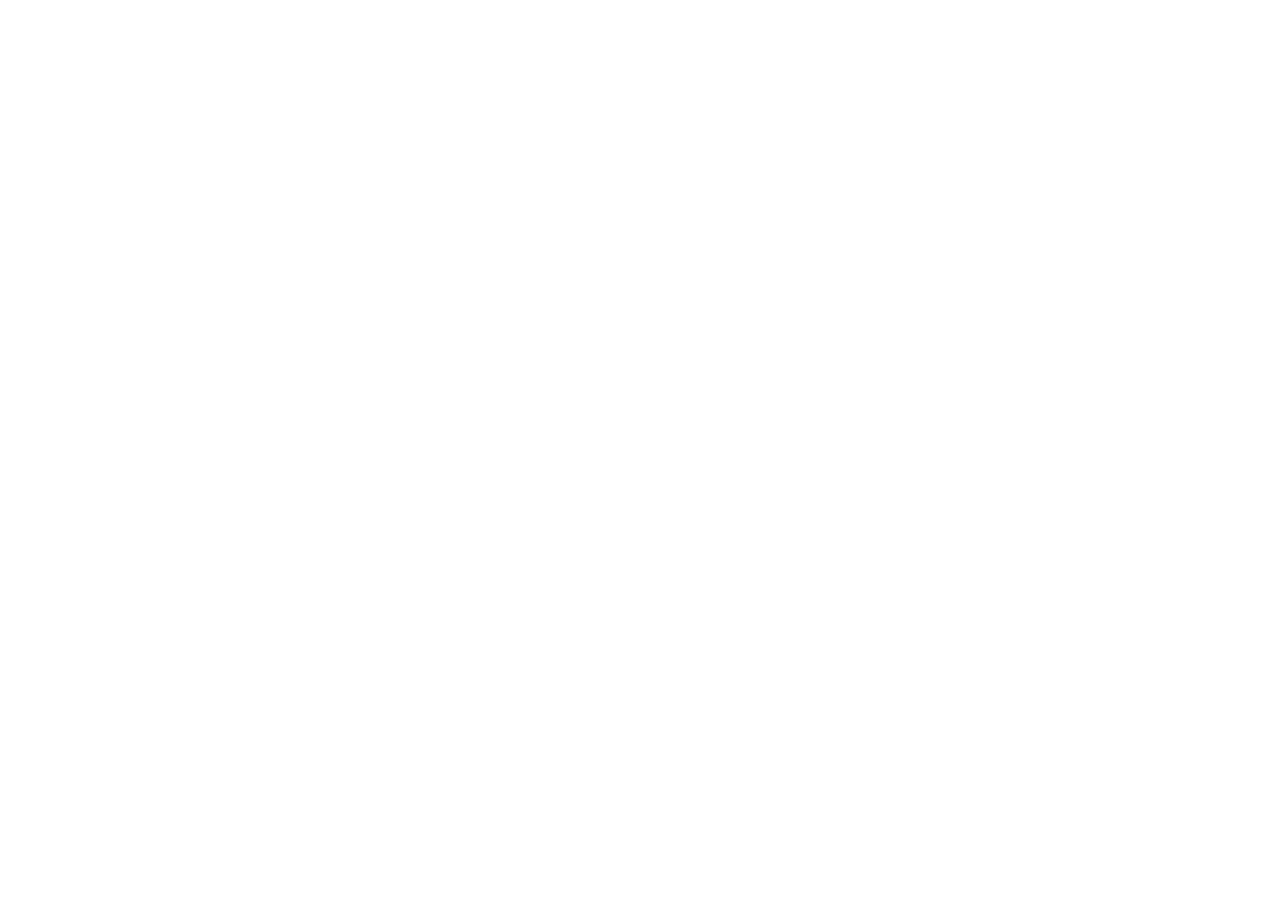
==== arquitetura-css-assets/index.html @ d76542f3 "Testes de JS e Inicio de Curso de CSS" ====
<!DOCTYPE html>
<html lang="pt-BR">
    <head>
        <link href="https://fonts.googleapis.com/css?family=Pacifico|Roboto:100,300,400,500,700,900" rel="stylesheet" />
        <meta charset="UTF-8" />
        <meta name="viewport" content="width=device-width, initial-scale=1.0" />
        <meta http-equiv="X-UA-Compatible" content="ie=edge" />
        <title>Fruta & Fruto</title>
        <link href="./assets/css/normalize.css" rel="stylesheet" />
        <link href="./assets/css/reset.css" rel="stylesheet" />
    </head>
    <body></body>
</html>
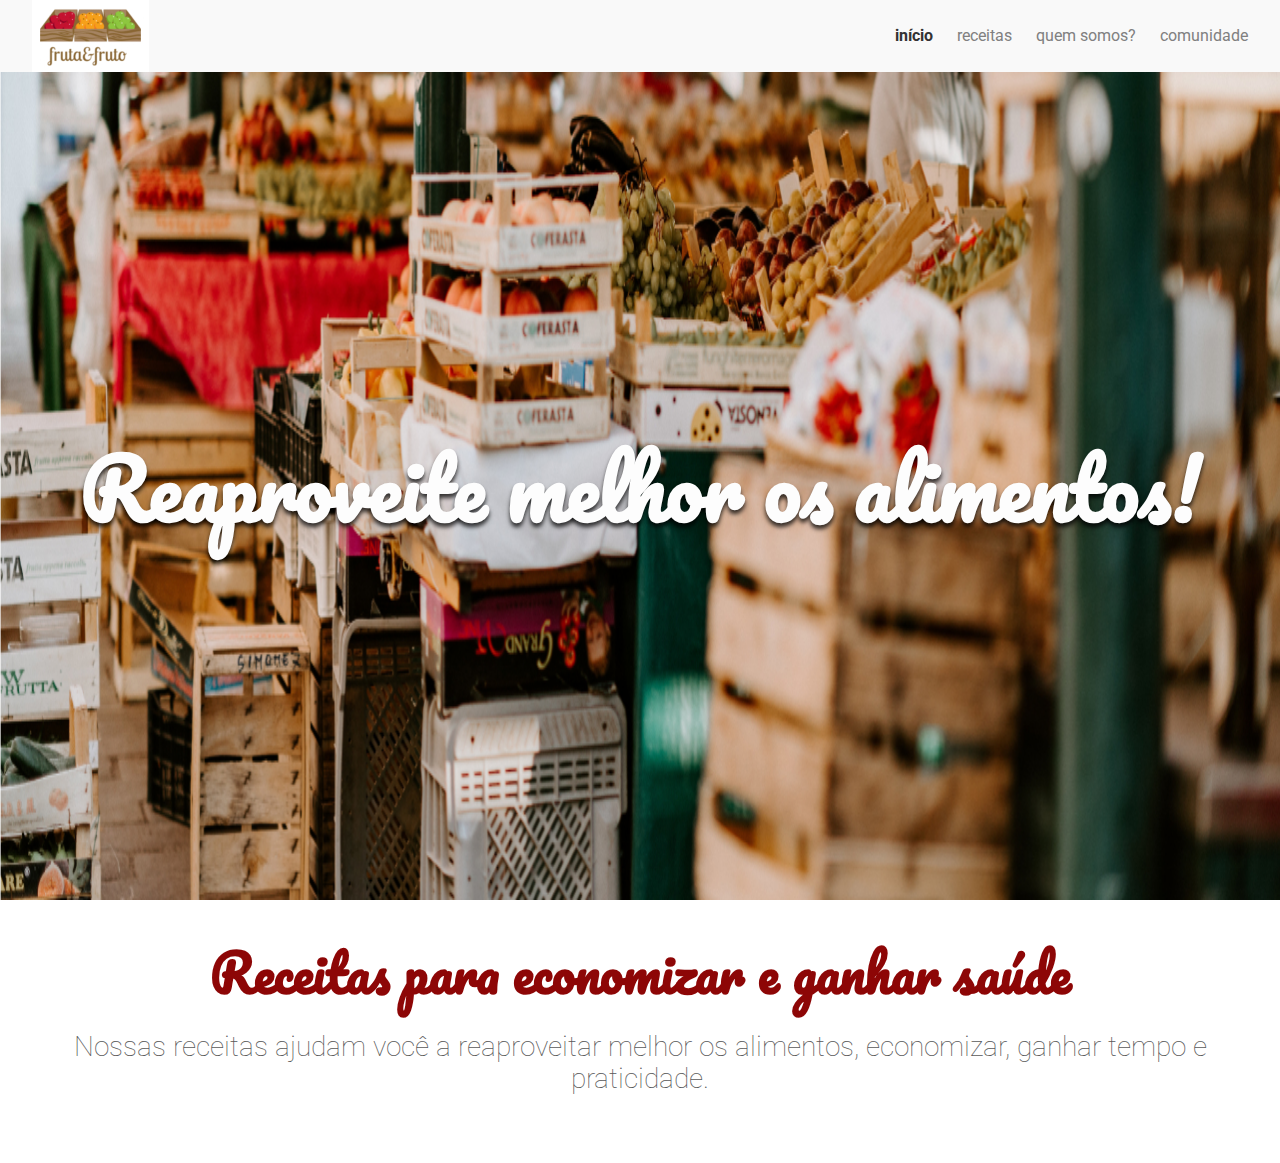
==== commit 5a047c6b: "Conclusão de cursos" ====
--- a/arquitetura-css-assets/index.html
+++ b/arquitetura-css-assets/index.html
@@ -2,12 +2,45 @@
 <html lang="pt-BR">
     <head>
         <link href="https://fonts.googleapis.com/css?family=Pacifico|Roboto:100,300,400,500,700,900" rel="stylesheet" />
+        
         <meta charset="UTF-8" />
         <meta name="viewport" content="width=device-width, initial-scale=1.0" />
         <meta http-equiv="X-UA-Compatible" content="ie=edge" />
+
         <title>Fruta & Fruto</title>
+        
         <link href="./assets/css/normalize.css" rel="stylesheet" />
         <link href="./assets/css/reset.css" rel="stylesheet" />
+
+        <link href="./assets/css/cabecalho.css" rel="stylesheet" />
+        <link href="./assets/css/banner.css" rel="stylesheet" />
+        <link href="./assets/css/sobre.css" rel="stylesheet" />
+
     </head>
-    <body></body>
+    <body>
+        <header class="cabecalho">
+            <img alt="Fruta e Fruto" src="./assets/img/logo.jpg"/>
+            <nav class="menu">
+                <ul class="menu-__ista">
+                    <li class="menu__item"><a href="#" class="menu__link ativo">Início</a></li>
+                    <li class="menu__item"><a href="#" class="menu__link">Receitas</a></li>
+                    <li class="menu__item"><a href="#" class="menu__link">Quem Somos?</a></li>
+                    <li class="menu__item"><a href="#" class="menu__link">Comunidade</a></li>
+                </ul>
+            </nav>
+        </header>
+
+        <section class="banner">
+            <img class="banner__imagem" src="./assets/img/banner.jpg"/>
+            <h2 class="banner__titulo">Reaproveite melhor os alimentos!</h2>
+        </section>
+
+        <section class="sobre">
+            <h2 class="sobre__titulo">Receitas para economizar e ganhar saúde</h2>
+            <p class="sobre__descricao">
+                Nossas receitas ajudam você a reaproveitar melhor os alimentos,
+                economizar, ganhar tempo e praticidade.
+            </p>
+        </section>
+    </body>
 </html>
--- a/arquitetura-css-assets/assets/css/cabecalho.css
+++ b/arquitetura-css-assets/assets/css/cabecalho.css
@@ -0,0 +1,37 @@
+.cabecalho{
+    align-items: center;
+    background-color: #f9f9f9;
+    display: flex;
+    justify-content: space-between;
+    padding-left: 2rem;
+    padding-right: 2rem;
+}
+
+.menu__lista{
+    display: flex;
+}
+
+.menu__item{
+    list-style: none;
+    display: inline;
+}
+
+.menu__item:last-child .menu__link{
+    margin-right: 0;
+}
+
+.menu__link{
+    color: #808080;
+    margin-left: 1.25rem;
+    text-decoration: none;
+    text-transform: lowercase;
+}
+
+.menu__link.ativo{
+    color: #333333;
+    font-weight: bold;
+}
+
+.menu__link:hover{
+    text-decoration: underline;
+}--- a/arquitetura-css-assets/assets/css/banner.css
+++ b/arquitetura-css-assets/assets/css/banner.css
@@ -0,0 +1,21 @@
+.banner{
+    position: relative;
+}
+
+.banner__imagem{
+    height: calc(100vh - 72px);
+    width: 100%;
+}
+
+.banner__titulo{
+    color: #fdfdfd;
+    font-family: Pacifico, cursive;
+    font-size: 5.065rem;
+    position: absolute;
+    left: 50%;
+    text-shadow: 0 4px 4px rgba(0, 0, 0, 0.75);
+    top: 50%;
+    text-align: center;
+    transform: translate(-50%, -50%);
+    width: 100%;
+}--- a/arquitetura-css-assets/assets/css/sobre.css
+++ b/arquitetura-css-assets/assets/css/sobre.css
@@ -0,0 +1,16 @@
+.sobre{
+    padding: 2.5rem;
+    text-align: center;
+}
+
+.sobre__titulo{
+    color: #8d0606;
+    font-family: Pacifico, cursive;
+    font-size: 3.1875rem;
+}
+
+.sobre__descricao{
+    color: #595959;
+    font-size: 1.75rem;
+    font-weight: 100;
+}